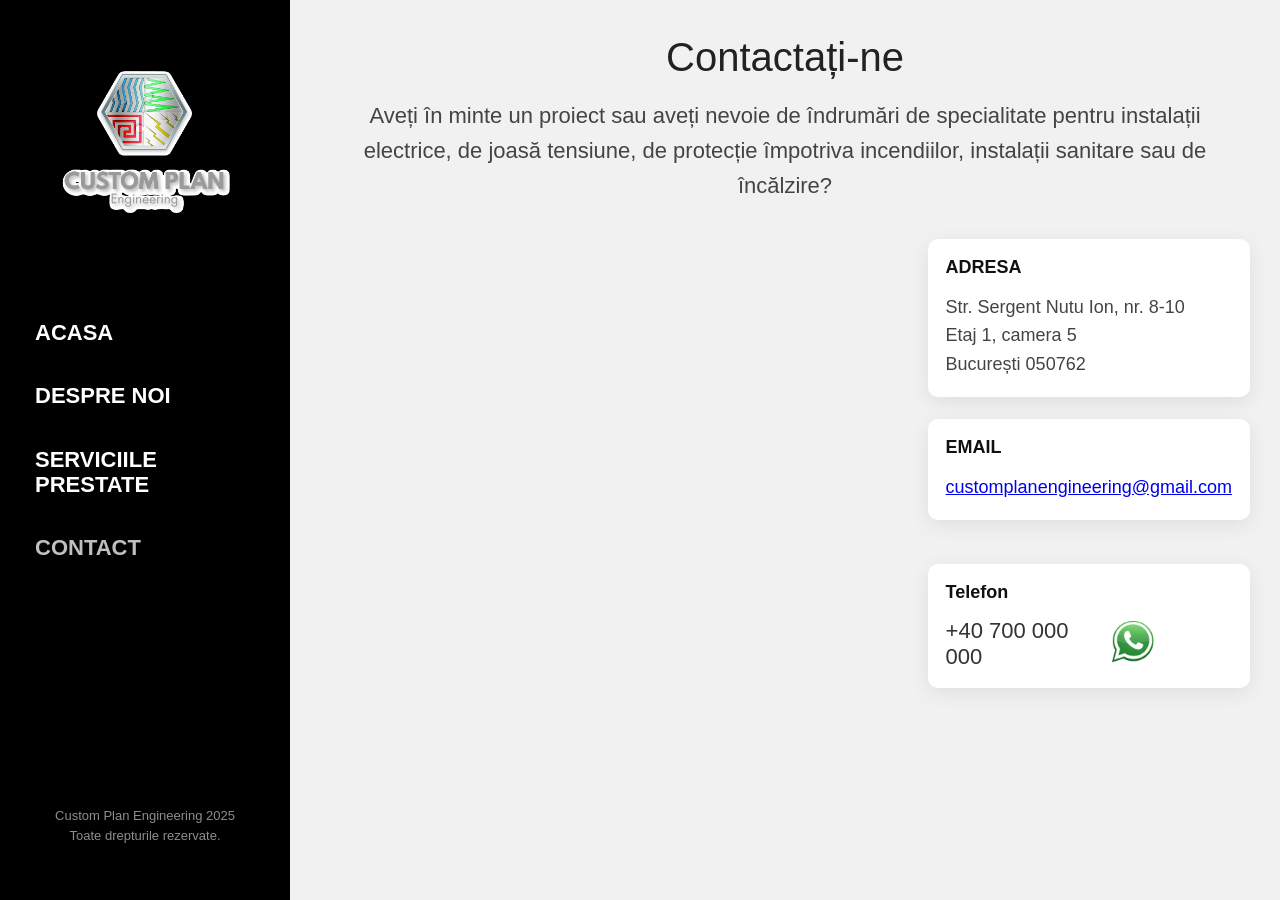
==== contact.html @ 281c2349 "Add files via upload" ====
<!DOCTYPE html>
<html lang="ro">
<head>
  <meta charset="UTF-8">
  <meta name="viewport" content="width=device-width, initial-scale=1.0">
  <title>Contact - Custom Plan Engineering</title>
  <link rel="stylesheet" href="style.css">
</head>
<body>

<aside class="sidebar">

    <div class="sidebar-top">

        <img src="./images/hero1.png"
             class="side-logo"
             alt="Custom Plan Engineering">

        <nav>
            <a href="index.html">ACASA</a>
            <a href="despre-noi.html">DESPRE NOI</a>
            <a href="servicii.html">SERVICIILE PRESTATE</a>
            <a href="contact.html" class="active">CONTACT</a>
        </nav>

    </div>

    <div class="sidebar-footer">
        Custom Plan Engineering 2025<br>
        Toate drepturile rezervate.
    </div>

</aside>

<main class="contact-page">

    <section class="contact-top">

        <h1>Contactați-ne</h1>

        <p>
            Aveți în minte un proiect sau aveți nevoie de îndrumări de specialitate
            pentru instalații electrice, de joasă tensiune, de protecție împotriva
            incendiilor, instalații sanitare sau de încălzire?
        </p>

    </section>

    <section class="contact-content">

        <div class="map-box">

            <iframe
                src="https://www.google.com/maps?q=SC%20Custom%20Plan%20Engineering%20SRL&t=&z=13&ie=UTF8&iwloc=&output=embed"
                allowfullscreen=""
                loading="lazy">
            </iframe>

        </div>

        <div class="info-box">

            <div class="contact-card">
                <h3>ADRESA</h3>

                <p>
                    Str. Sergent Nutu Ion, nr. 8-10<br>
                    Etaj 1, camera 5<br>
                    București 050762
                </p>
            </div>

            <div class="contact-card">
                <h3>EMAIL</h3>

                <p>
                    <a href="mailto:customplanengineering@gmail.com">
			customplanengineering@gmail.com
		    <a
                </p>
            </div>

            <div class="contact-card">

    <h3>Telefon</h3>

    <div class="whatsapp-box">

        <span>+40 700 000 000</span>

        <a href="https://wa.me/40700000000" target="_blank">

            <img src="./images/whatsapp.png" alt="WhatsApp">

        </a>

    </div>

</div>

        </div>

    </section>

</main>

</body>
</html>
---- style.css ----
* {
  margin: 0;
  padding: 0;
  box-sizing: border-box;
}

html,
body {
  width: 100%;
  height: 100%;
  overflow: hidden;
  font-family: Arial, Helvetica, sans-serif;
  background: #ffffff;
  color: #222;
}

/* SIDEBAR DESKTOP */
.sidebar {
  position: fixed;
  left: 0;
  top: 0;
  width: 290px;
  height: 100vh;
  background: #000;
  padding: 55px 35px;
  display: flex;
  flex-direction: column;
  justify-content: space-between;
  z-index: 1000;
}

.sidebar-top,
.sidebar-main {
  display: flex;
  flex-direction: column;
  align-items: center;
}

.side-logo {
  width: 170px;
  height: auto;
  display: block;
  margin-bottom: 95px;
}

nav {
  width: 100%;
  display: flex;
  flex-direction: column;
  gap: 38px;
}

nav a {
  color: #fff;
  text-decoration: none;
  font-size: 22px;
  font-weight: 900;
  line-height: 1.15;
  text-transform: uppercase;
}

nav a:hover,
nav a.active {
  opacity: 0.75;
}

.sidebar-footer {
  color: #8d8d8d;
  font-size: 13px;
  line-height: 1.5;
  text-align: center;
}

/* PAGINI INTERIOARE DESKTOP */
.content,
.inner-page {
  position: fixed;
  left: 290px;
  top: 0;
  width: calc(100vw - 290px);
  height: 100vh;
  background: #f1f1f1;
  overflow: hidden;
}

.top-banner {
  width: 100%;
  height: 245px;
  overflow: hidden;
  position: relative;
  background: #999;
}

.top-banner img {
  width: 100%;
  height: 100%;
  object-fit: cover;
  display: block;
}

.overlay {
  position: absolute;
  inset: 0;
  background: rgba(0,0,0,0.35);
  display: flex;
  justify-content: center;
  align-items: center;
}

.overlay h2 {
  color: #fff;
  font-size: 56px;
  font-weight: 900;
  letter-spacing: 1px;
}

/* PANOURI DESPRE NOI / SERVICII */
.about-page {
  display: grid;
  grid-template-rows: 245px 1fr;
}

.about-banner {
  height: 245px;
}

.about-panels {
  min-height: 0;
  height: 100%;
  display: grid;
  grid-template-columns: minmax(0, 1fr) minmax(0, 1fr);
  gap: 22px;
  padding: 22px;
  background: #f1f1f1;
  overflow: hidden;
}

.about-panel {
  min-width: 0;
  min-height: 0;
  height: 100%;
  border-radius: 16px;
  padding: 28px 34px;
  box-shadow: 0 10px 28px rgba(0,0,0,0.08);
  overflow: hidden;
  display: flex;
  flex-direction: column;
}

.about-panel-grey {
  background: #e7e7e7;
}

.about-panel-white {
  background: #ffffff;
}

.about-panel h3 {
  font-size: 34px;
  line-height: 1.15;
  margin-bottom: 20px;
  color: #222;
  flex-shrink: 0;
}

.panel-scroll {
  min-height: 0;
  flex: 1;
  overflow-y: auto;
  overflow-x: hidden;
  padding-right: 12px;
  font-size: 19px;
  line-height: 1.6;
}

.panel-scroll p {
  margin-bottom: 20px;
}

.panel-scroll ul {
  padding-left: 26px;
  margin: 15px 0 22px;
}

.panel-scroll li {
  margin-bottom: 14px;
}

.panel-scroll::-webkit-scrollbar {
  width: 8px;
}

.panel-scroll::-webkit-scrollbar-thumb {
  background: #b8b8b8;
  border-radius: 20px;
}

/* CONTACT DESKTOP */
.contact-page {
  position: fixed;
  left: 290px;
  top: 0;
  width: calc(100vw - 290px);
  height: 100vh;
  background: #f1f1f1;
  overflow: hidden;
}

.contact-top {
  padding: 35px 50px 25px;
  text-align: center;
}

.contact-top h1 {
  font-size: 40px;
  font-weight: 300;
  margin-bottom: 18px;
  color: #222;
}

.contact-top p {
  max-width: 1200px;
  margin: 0 auto;
  font-size: 22px;
  line-height: 1.6;
  color: #444;
}

.contact-content {
  display: flex;
  gap: 30px;
  padding: 10px 30px 20px;
  align-items: flex-start;
}

.map-box {
  flex: 2;
}

.map-box iframe {
  width: 100%;
  height: 450px;
  border: none;
  border-radius: 10px;
}

.info-box {
  flex: 1;
  display: flex;
  flex-direction: column;
  gap: 22px;
}

.contact-card {
  background: white;
  padding: 18px;
  border-radius: 10px;
  box-shadow: 0 5px 20px rgba(0,0,0,0.08);
}

.contact-card h3 {
  font-size: 18px;
  margin-bottom: 15px;
  color: #111;
}

.contact-card p {
  font-size: 18px;
  line-height: 1.6;
  color: #444;
}

.whatsapp-box {
  display: flex;
  align-items: center;
  justify-content: space-between;
  gap: 18px;
}

.whatsapp-box span {
  font-size: 22px;
  color: #333;
}

.whatsapp-box img {
  width: 48px;
  height: 48px;
  object-fit: contain;
  transition: 0.2s;
  cursor: pointer;
  margin-right: 75px;
}

.whatsapp-box img:hover {
  transform: scale(1.08);
}

/* TABLET / MOBIL - MENIU ORIZONTAL */
@media screen and (max-width: 1100px) {
  html,
  body {
    height: auto;
    min-height: 100%;
    overflow-x: hidden;
    overflow-y: auto;
    background: #f1f1f1;
  }

  .sidebar {
    position: relative;
    width: 100%;
    height: auto;
    min-height: 0;
    padding: 18px 14px 16px;
    display: flex;
    flex-direction: column;
    align-items: center;
    justify-content: flex-start;
    border-radius: 0;
  }

  .sidebar-top,
  .sidebar-main {
    width: 100%;
    align-items: center;
  }

  .side-logo {
    width: 120px;
    margin: 0 0 14px 0;
  }

  nav {
    width: 100%;
    display: flex;
    flex-direction: row;
    flex-wrap: wrap;
    justify-content: center;
    align-items: center;
    gap: 10px 12px;
  }

  nav a {
    font-size: 14px;
    line-height: 1.1;
    text-align: center;
    padding: 9px 10px;
    border: 1px solid rgba(255,255,255,0.18);
    border-radius: 999px;
    white-space: nowrap;
  }

  nav a.active {
    background: rgba(255,255,255,0.14);
    opacity: 1;
  }

  .sidebar-footer {
    margin-top: 14px;
    font-size: 11px;
  }

  .content,
  .inner-page,
  .contact-page {
    position: relative;
    left: auto;
    top: auto;
    width: 100%;
    height: auto;
    min-height: 0;
    overflow: visible;
  }

  .top-banner,
  .about-banner {
    height: 220px;
  }

  .overlay h2 {
    font-size: 40px;
    text-align: center;
    padding: 0 12px;
  }

  .about-page {
    display: block;
  }

  .about-panels {
    display: flex;
    flex-direction: column;
    height: auto;
    gap: 18px;
    padding: 18px;
  }

  .about-panel {
    height: auto;
    min-height: 0;
    padding: 24px;
  }

  .about-panel h3 {
    font-size: 28px;
  }

  .panel-scroll {
    overflow: visible;
    padding-right: 0;
    font-size: 18px;
  }

  .contact-top {
    padding: 28px 18px 18px;
  }

  .contact-top h1 {
    font-size: 38px;
  }

  .contact-top p {
    font-size: 18px;
    line-height: 1.55;
  }

  .contact-content {
    flex-direction: column;
    padding: 16px;
    gap: 18px;
  }

  .map-box,
  .info-box {
    width: 100%;
  }

  .map-box iframe {
    height: 320px;
  }

  .contact-card {
    padding: 20px;
  }

  .contact-card h3 {
    font-size: 22px;
  }

  .contact-card p,
  .contact-card a {
    font-size: 17px;
    word-break: break-word;
  }

  .whatsapp-box img {
    width: 48px;
    height: 48px;
    margin-right: 0;
  }
}

@media screen and (max-width: 600px) {
  .sidebar {
    padding: 16px 10px 14px;
  }

  .side-logo {
    width: 100px;
    margin-bottom: 12px;
  }

  nav {
    gap: 8px;
  }

  nav a {
    font-size: 12px;
    padding: 8px 8px;
  }

  .sidebar-footer {
    font-size: 10px;
  }

  .top-banner,
  .about-banner {
    height: 185px;
  }

  .overlay h2 {
    font-size: 31px;
  }

  .about-panels {
    padding: 12px;
  }

  .about-panel {
    padding: 20px;
    border-radius: 12px;
  }

  .about-panel h3 {
    font-size: 24px;
  }

  .panel-scroll {
    font-size: 16px;
    line-height: 1.6;
  }

  .contact-top h1 {
    font-size: 32px;
  }

  .contact-top p {
    font-size: 16px;
  }

  .map-box iframe {
    height: 260px;
  }
}
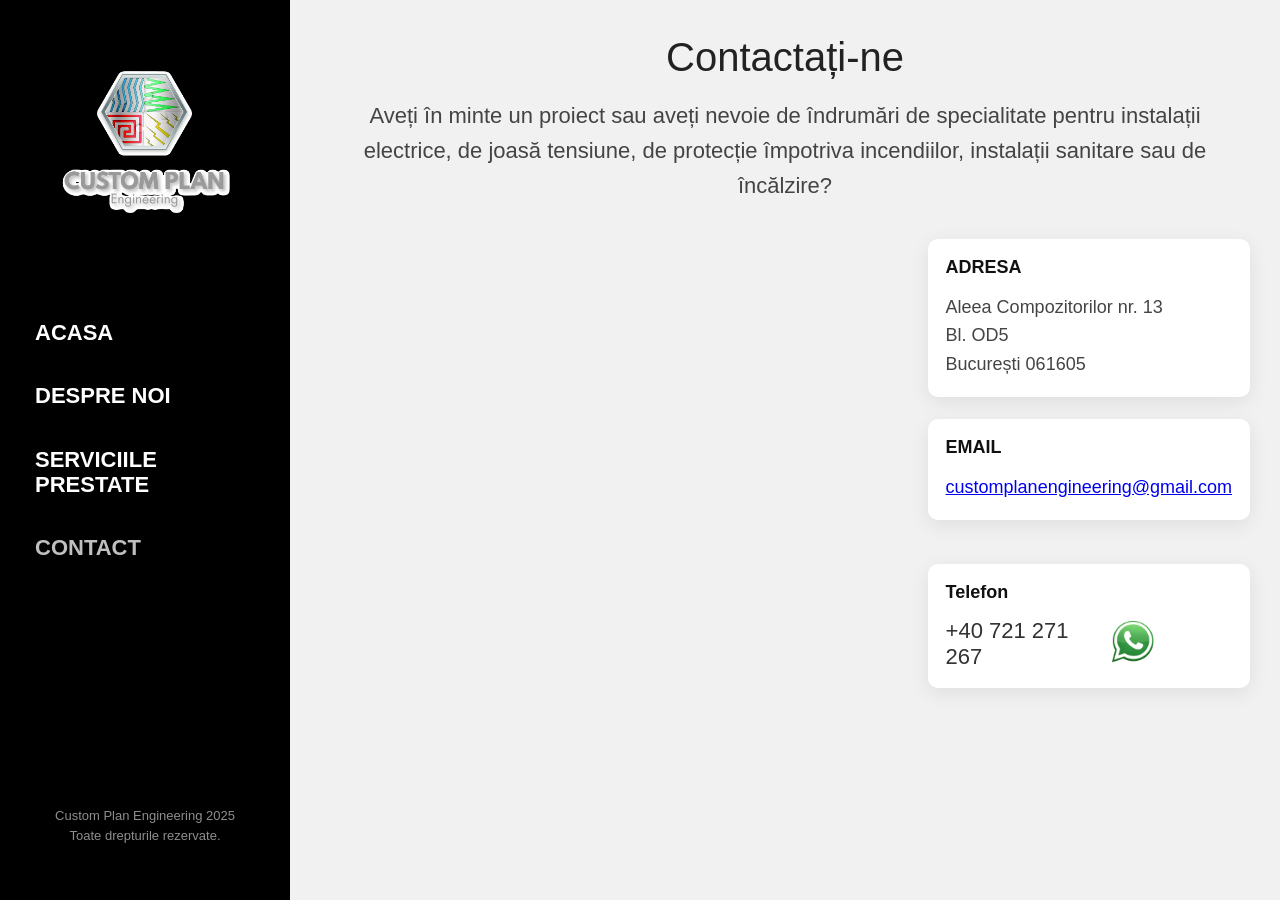
==== commit ecc2516d: "Add files via upload" ====
--- a/contact.html
+++ b/contact.html
@@ -64,9 +64,9 @@
                 <h3>ADRESA</h3>
 
                 <p>
-                    Str. Sergent Nutu Ion, nr. 8-10<br>
-                    Etaj 1, camera 5<br>
-                    București 050762
+                    Aleea Compozitorilor nr. 13<br>
+                    Bl. OD5<br>
+                    București 061605
                 </p>
             </div>
 
@@ -86,9 +86,9 @@
 
     <div class="whatsapp-box">
 
-        <span>+40 700 000 000</span>
+        <span>+40 721 271 267</span>
 
-        <a href="https://wa.me/40700000000" target="_blank">
+        <a href="https://wa.me/40721271267" target="_blank">
 
             <img src="./images/whatsapp.png" alt="WhatsApp">
 
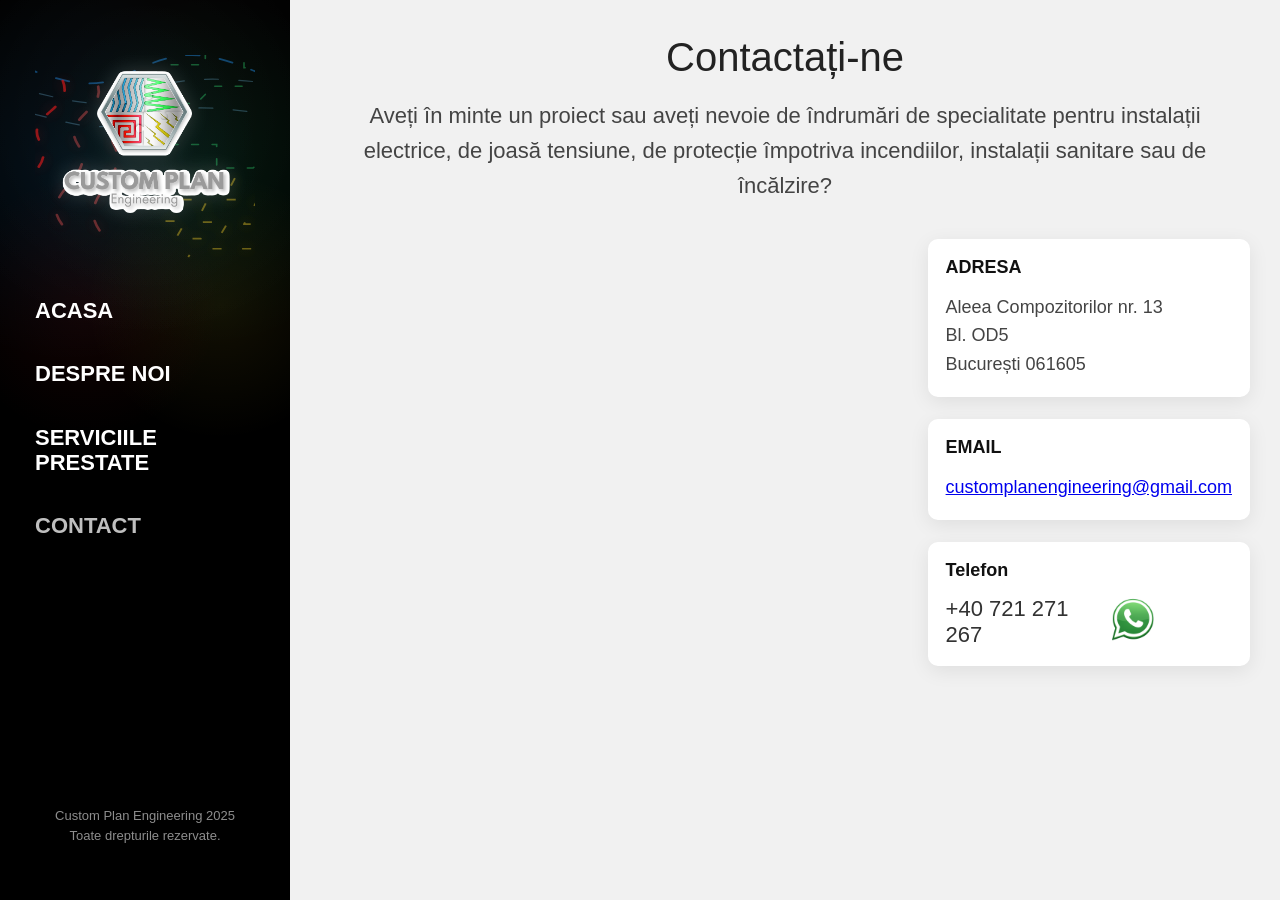
==== commit 513109dd: "Add files via upload" ====
--- a/contact.html
+++ b/contact.html
@@ -4,7 +4,7 @@
   <meta charset="UTF-8">
   <meta name="viewport" content="width=device-width, initial-scale=1.0">
   <title>Contact - Custom Plan Engineering</title>
-  <link rel="stylesheet" href="style.css">
+  <link rel="stylesheet" href="style.css?v=300">
 </head>
 <body>
 
@@ -12,9 +12,39 @@
 
     <div class="sidebar-top">
 
-        <img src="./images/hero1.png"
-             class="side-logo"
-             alt="Custom Plan Engineering">
+        <div class="sidebar-logo-wrap">
+        <div class="sidebar-tech-animation" aria-hidden="true">
+          <svg viewBox="0 0 290 225" preserveAspectRatio="none">
+
+            <path class="water-wave" d="M-20 38 C35 12, 73 75, 130 43 C174 19, 195 18, 245 42" />
+            <path class="water-wave wave2" d="M-35 64 C22 30, 80 92, 135 64 C175 43, 218 43, 312 63" />
+            <path class="water-wave wave2" d="M-12 87 C45 60, 79 112, 137 88 C180 69, 219 75, 300 92" />
+
+            <path class="data-line" d="M168 34 L198 34 L198 20 L232 20 L232 37 L270 37" />
+            <path class="data-line" d="M160 72 L190 72 L205 55 L248 55 L265 69 L310 69" />
+            <path class="data-line" d="M168 112 L208 112 L208 135 L240 135 L255 119 L305 119" />
+
+            <rect class="packet p1" x="0" y="0" width="10" height="7" rx="1.5" />
+            <rect class="packet p2" x="0" y="0" width="10" height="7" rx="1.5" />
+            <rect class="packet p3" x="0" y="0" width="10" height="7" rx="1.5" />
+
+            <path class="heat-wave" d="M35 182 C15 145, 70 143, 52 108 C40 82, 85 77, 72 48" />
+            <path class="heat-wave h2" d="M72 190 C50 158, 105 145, 86 112 C70 84, 115 78, 102 50" />
+            <path class="heat-wave h2" d="M105 196 C84 162, 132 147, 118 113 C105 85, 145 78, 138 48" />
+
+            <circle class="red-particle r1" cx="0" cy="0" r="3"/>
+            <circle class="red-particle r2" cx="0" cy="0" r="4"/>
+            <circle class="red-particle r3" cx="0" cy="0" r="3"/>
+
+            <path class="electric-line" d="M178 166 L200 166 L190 188 L218 188 L204 214 L246 214" />
+            <path class="electric-line" d="M198 145 L224 145 L214 166 L244 166 L232 190 L287 190" />
+            <path class="electric-line" d="M163 187 L181 187 L172 204 L194 204 L183 222" />
+
+          </svg>
+        </div>
+
+        <img src="./images/hero1.png" class="side-logo" alt="Custom Plan Engineering">
+      </div>
 
         <nav>
             <a href="index.html">ACASA</a>
@@ -76,7 +106,7 @@
                 <p>
                     <a href="mailto:customplanengineering@gmail.com">
 			customplanengineering@gmail.com
-		    <a
+                    </a>
                 </p>
             </div>
 
--- a/style.css
+++ b/style.css
@@ -522,3 +522,215 @@
     height: 260px;
   }
 }
+
+
+/* =========================================================
+   SIDEBAR LOGO ANIMATION
+   Se aplică pe toate paginile, doar în zona logo-ului.
+   ========================================================= */
+
+.sidebar {
+  overflow: hidden;
+}
+
+.sidebar::before {
+  content: "";
+  position: absolute;
+  inset: 0;
+  z-index: 1;
+  pointer-events: none;
+  background:
+    radial-gradient(circle at 50% 13%, rgba(255,255,255,0.045), transparent 28%),
+    radial-gradient(circle at 24% 19%, rgba(0,145,255,0.085), transparent 25%),
+    radial-gradient(circle at 72% 19%, rgba(0,240,120,0.075), transparent 23%),
+    radial-gradient(circle at 30% 34%, rgba(255,35,30,0.075), transparent 21%),
+    radial-gradient(circle at 76% 34%, rgba(255,215,40,0.075), transparent 21%);
+}
+
+.sidebar-top,
+.sidebar-main,
+.sidebar-footer,
+.sidebar nav {
+  position: relative;
+  z-index: 6;
+}
+
+.sidebar-logo-wrap {
+  position: relative;
+  width: 100%;
+  height: 205px;
+  display: flex;
+  justify-content: center;
+  align-items: flex-start;
+  overflow: hidden;
+  margin-bottom: 38px;
+}
+
+.sidebar-logo-wrap .side-logo {
+  position: relative;
+  z-index: 5;
+  margin-bottom: 0;
+  filter: drop-shadow(0 0 10px rgba(255,255,255,0.16));
+}
+
+.sidebar-tech-animation {
+  position: absolute;
+  inset: -25px -55px 0 -55px;
+  z-index: 2;
+  opacity: 0.78;
+  pointer-events: none;
+}
+
+.sidebar-tech-animation svg {
+  width: 100%;
+  height: 100%;
+  display: block;
+}
+
+.water-wave {
+  fill: none;
+  stroke: rgba(38,156,255,0.52);
+  stroke-width: 1.7;
+  stroke-linecap: round;
+  stroke-dasharray: 12 18;
+  animation: waterFlow 7s linear infinite;
+}
+
+.water-wave.wave2 {
+  stroke: rgba(130,210,255,0.34);
+  stroke-width: 1.2;
+  animation-duration: 10s;
+}
+
+.data-line {
+  fill: none;
+  stroke: rgba(55,240,125,0.44);
+  stroke-width: 1.45;
+  stroke-linecap: round;
+  stroke-dasharray: 6 12;
+  animation: dataFlow 5.5s linear infinite;
+}
+
+.packet {
+  fill: rgba(55,240,125,0.92);
+  filter: drop-shadow(0 0 6px rgba(55,240,125,0.75));
+}
+
+.packet.p1 { animation: packetMove1 4.5s linear infinite; }
+.packet.p2 { animation: packetMove2 5.8s linear infinite; }
+.packet.p3 { animation: packetMove3 6.5s linear infinite; }
+
+.electric-line {
+  fill: none;
+  stroke: rgba(255,215,45,0.50);
+  stroke-width: 1.7;
+  stroke-linejoin: round;
+  stroke-dasharray: 8 18;
+  animation: electricPulse 2.1s linear infinite;
+  filter: drop-shadow(0 0 5px rgba(255,210,30,0.65));
+}
+
+.heat-wave {
+  fill: none;
+  stroke: rgba(255,30,30,0.72);
+  stroke-width: 2.4;
+  stroke-linecap: round;
+  stroke-dasharray: 10 18;
+  animation: heatRise 4.2s ease-in-out infinite;
+  filter: drop-shadow(0 0 5px rgba(255,35,35,0.55));
+}
+
+.heat-wave.h2 {
+  stroke: rgba(255,90,90,0.48);
+  animation-duration: 5.8s;
+}
+
+.red-particle {
+  fill: rgba(255,70,70,0.92);
+  filter: drop-shadow(0 0 8px rgba(255,40,40,0.95));
+}
+
+.red-particle.r1 { animation: redFloat1 3.8s linear infinite; }
+.red-particle.r2 { animation: redFloat2 4.6s linear infinite; }
+.red-particle.r3 { animation: redFloat3 5.2s linear infinite; }
+
+@keyframes waterFlow {
+  from { stroke-dashoffset: 0; transform: translateX(-4px); }
+  to { stroke-dashoffset: -120; transform: translateX(10px); }
+}
+
+@keyframes dataFlow {
+  from { stroke-dashoffset: 0; }
+  to { stroke-dashoffset: -90; }
+}
+
+@keyframes electricPulse {
+  0% { stroke-dashoffset: 0; opacity: 0.18; }
+  35% { opacity: 1; }
+  100% { stroke-dashoffset: -70; opacity: 0.18; }
+}
+
+@keyframes heatRise {
+  0% { stroke-dashoffset: 0; transform: translateY(12px); opacity: 0.25; }
+  45% { opacity: 0.72; }
+  100% { stroke-dashoffset: -110; transform: translateY(-16px); opacity: 0.25; }
+}
+
+@keyframes redFloat1 {
+  0% { transform: translate(55px,170px); opacity:0; }
+  15% { opacity:1; }
+  100% { transform: translate(80px,80px); opacity:0; }
+}
+
+@keyframes redFloat2 {
+  0% { transform: translate(95px,190px); opacity:0; }
+  15% { opacity:1; }
+  100% { transform: translate(120px,90px); opacity:0; }
+}
+
+@keyframes redFloat3 {
+  0% { transform: translate(125px,175px); opacity:0; }
+  20% { opacity:1; }
+  100% { transform: translate(145px,70px); opacity:0; }
+}
+
+@keyframes packetMove1 {
+  0% { transform: translate(188px,57px) scale(0.9); opacity:0; }
+  15% { opacity:1; }
+  100% { transform: translate(250px,42px) scale(0.9); opacity:0; }
+}
+
+@keyframes packetMove2 {
+  0% { transform: translate(175px,86px) scale(0.75); opacity:0; }
+  18% { opacity:1; }
+  100% { transform: translate(252px,88px) scale(0.75); opacity:0; }
+}
+
+@keyframes packetMove3 {
+  0% { transform: translate(185px,116px) scale(0.65); opacity:0; }
+  20% { opacity:1; }
+  100% { transform: translate(240px,136px) scale(0.65); opacity:0; }
+}
+
+@media screen and (max-width: 1100px) {
+  .sidebar-logo-wrap {
+    height: 135px;
+    margin-bottom: 14px;
+  }
+
+  .sidebar-tech-animation {
+    inset: -22px -35px 0 -35px;
+    opacity: 0.68;
+  }
+}
+
+@media screen and (max-width: 600px) {
+  .sidebar-logo-wrap {
+    height: 118px;
+    margin-bottom: 12px;
+  }
+
+  .sidebar-tech-animation {
+    opacity: 0.62;
+  }
+}
